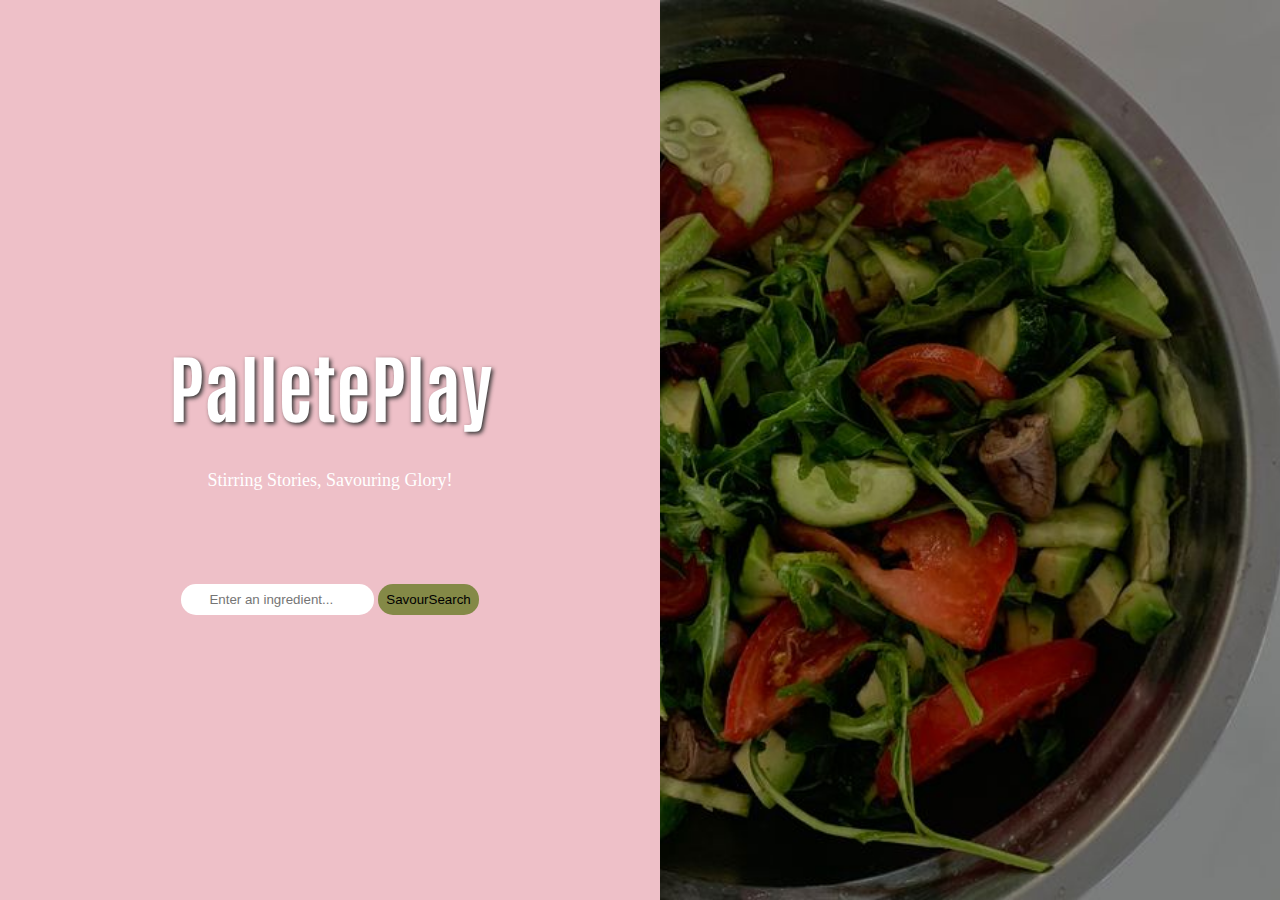
==== index.html @ 7c5d1a1e "Update index.html" ====
<!DOCTYPE html>
<html lang="en">
  <head>
    <meta charset="UTF-8" />
    <meta name="viewport" content="width=device-width, initial-scale=1.0" />
    <title>PalletePlay</title>
    <link rel="stylesheet" href="src/style.css" />
    <link rel="preconnect" href="https://fonts.googleapis.com" />
    <link rel="preconnect" href="https://fonts.gstatic.com" crossorigin />
    <link
      href="https://fonts.googleapis.com/css2?family=Antonio:wght@100;200;300;400;500;600;700&display=swap"
      rel="stylesheet"
    />
  </head>
  <body>
    <div class="left-side">
      <h1 class="name">PalletePlay</h1>
      <p class="slogan">Stirring Stories, Savouring Glory!</p>
      <form class="search-recipe" id="search-recipe">
        <div class="centerForm">
          <input
            type="search"
            placeholder="Enter an ingredient..."
            required
            id="enterDish"
            class="enterDish"
          />
          <input type="submit" value="SavourSearch" class="button" />
        </div>
      </form>
    </div>
    <div class="image">
      <img src="img/left image.jpg" alt="description-img" />
    </div>
  </body>
</html>
---- src/style.css ----
body {
  margin: 0;
  padding: 0;
  display: flex;
}
.left-side {
  flex: 1;
  padding: 20px;
  background-color: #f8f8f8;
}
.image {
  flex: 1;
  overflow: hidden;
  height: 100vh;
}

img {
  width: 100%;
  height: 100%;
  object-fit: cover;
}
.left-side {
  flex: 1;
  display: flex;
  flex-direction: column;
  justify-content: center;
  align-items: center;
  padding: 20px;
  background-color: #eec0c8;
}
.name {
  color: white;
  text-shadow: 2px 2px 4px #333;
  font-size: 75px;
  font-family: "Antonio", sans-serif;
  margin-bottom: 20px;
}
.button {
  background-color: #848947;
  padding: 8px;
  border-radius: 15px;
  border: none;
  font-weight: 530;
}
.enterDish {
  border: none;
  padding: 8px;
  border-radius: 15px;
  text-align: center;
}
.search-recipe {
  margin-top: 75px;
}
p {
  font-size: 18px;
  font-weight: lighter;
  color: white;
}
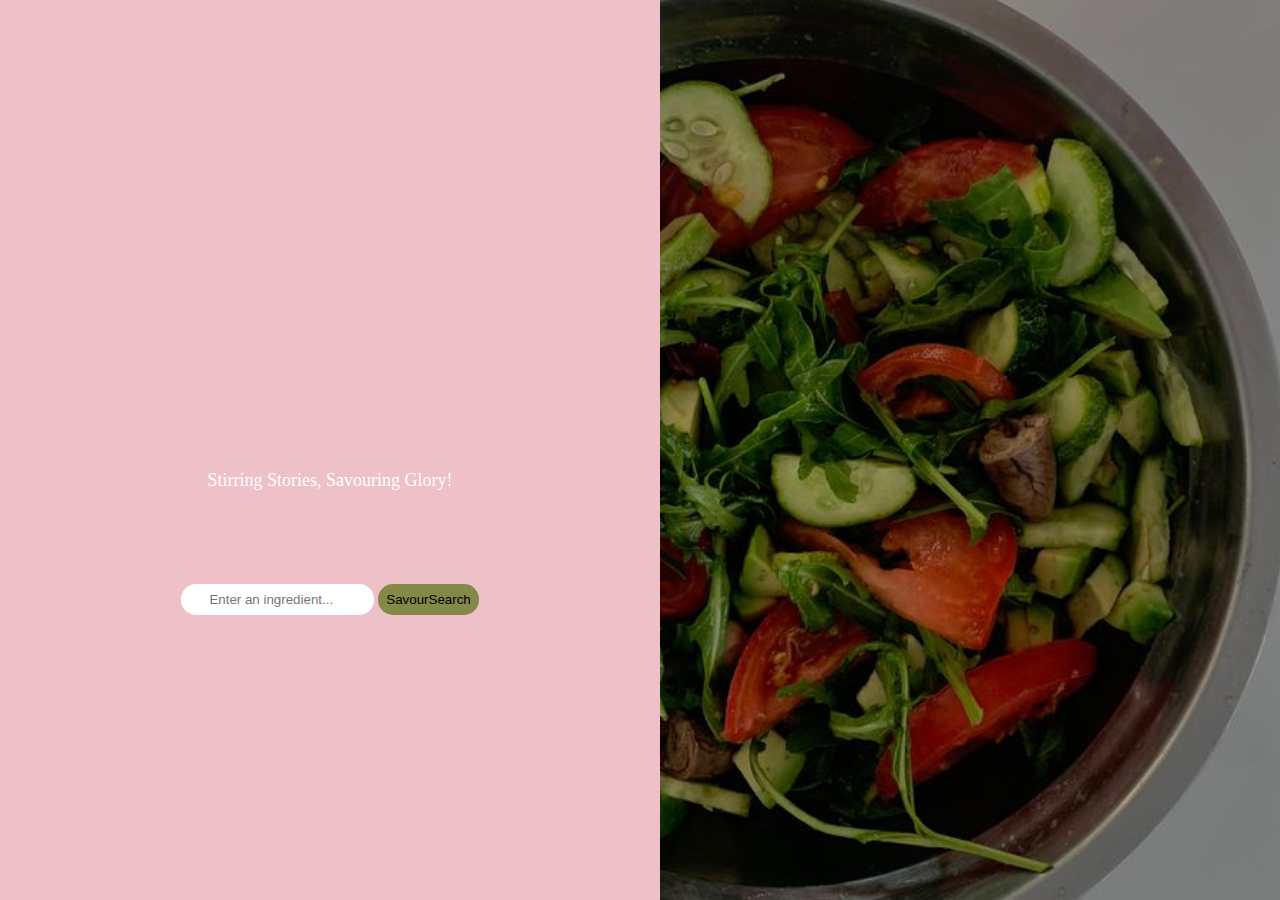
==== commit 87db01f9: "Updated the front page" ====
--- a/index.html
+++ b/index.html
@@ -11,6 +11,7 @@
       href="https://fonts.googleapis.com/css2?family=Antonio:wght@100;200;300;400;500;600;700&display=swap"
       rel="stylesheet"
     />
+    <script src="https://code.jquery.com/jquery-3.6.4.min.js"></script>
   </head>
   <body>
     <div class="left-side">
@@ -32,5 +33,6 @@
     <div class="image">
       <img src="img/left image.jpg" alt="description-img" />
     </div>
+    <script src="script.js"></script>
   </body>
 </html>
--- a/src/style.css
+++ b/src/style.css
@@ -56,3 +56,20 @@
   font-weight: lighter;
   color: white;
 }
+.name {
+  opacity: 0;
+  transform: translateY(-20px);
+
+  animation: fadeInUp 1s ease-out forwards;
+}
+
+@keyframes fadeInUp {
+  from {
+    opacity: 0;
+    transform: translateY(-20px);
+  }
+  to {
+    opacity: 1;
+    transform: translateY(0);
+  }
+}
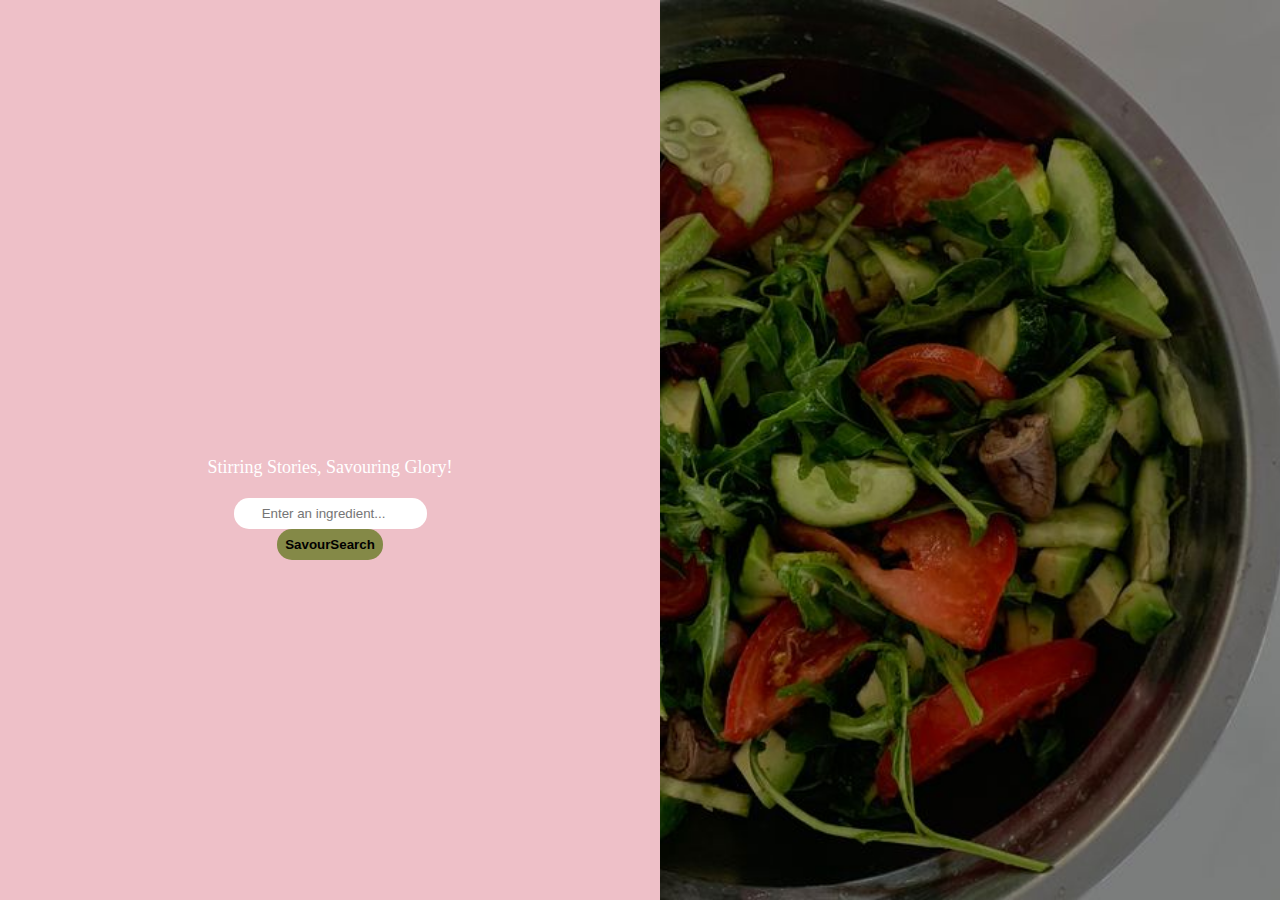
==== commit f8875e28: "Tried applying the javascript" ====
--- a/index.html
+++ b/index.html
@@ -11,13 +11,25 @@
       href="https://fonts.googleapis.com/css2?family=Antonio:wght@100;200;300;400;500;600;700&display=swap"
       rel="stylesheet"
     />
+    <link
+      rel="stylesheet"
+      href="https://cdnjs.cloudflare.com/ajax/libs/font-awesome/5.15.1/css/all.min.css"
+      integrity="sha512-+4zCK9k+qNFUR5X+cKL9EIR+ZOhtIloNl9GIKS57V1MyNsYpYcUrUeQc9vNfzsWfV28IaLL3i96P9sdNyeRssA=="
+      crossorigin="anonymous"
+    />
     <script src="https://code.jquery.com/jquery-3.6.4.min.js"></script>
   </head>
   <body>
     <div class="left-side">
       <h1 class="name">PalletePlay</h1>
       <p class="slogan">Stirring Stories, Savouring Glory!</p>
-      <form class="search-recipe" id="search-recipe">
+      <form
+        class="search-recipe"
+        required
+        id="search-input"
+        action="recipe.html"
+        method="GET"
+      >
         <div class="centerForm">
           <input
             type="search"
@@ -25,14 +37,20 @@
             required
             id="enterDish"
             class="enterDish"
+            name="searchInput"
           />
-          <input type="submit" value="SavourSearch" class="button" />
+          <input
+            type="submit"
+            value="SavourSearch"
+            class="button"
+            id="search-btn"
+          />
         </div>
       </form>
     </div>
     <div class="image">
       <img src="img/left image.jpg" alt="description-img" />
     </div>
-    <script src="script.js"></script>
+    <script defer src="script.js"></script>
   </body>
 </html>
--- a/src/style.css
+++ b/src/style.css
@@ -1,3 +1,12 @@
+* {
+  padding: 0;
+  margin: 0;
+  box-sizing: border-box;
+}
+:root {
+  --tenne-tawny: #f8f8f8S;
+  --tenne-tawny-dark: #eec0c8;
+}
 body {
   margin: 0;
   padding: 0;
@@ -34,35 +43,43 @@
   font-size: 75px;
   font-family: "Antonio", sans-serif;
   margin-bottom: 20px;
+  opacity: 0;
+  transform: translateY(-20px);
+
+  animation: fadeInUp 1s ease-out forwards;
 }
 .button {
   background-color: #848947;
   padding: 8px;
   border-radius: 15px;
   border: none;
-  font-weight: 530;
+  font-weight: 550;
 }
 .enterDish {
+  width: 100%;
+  box-sizing: border-box;
   border: none;
   padding: 8px;
   border-radius: 15px;
   text-align: center;
 }
 .search-recipe {
-  margin-top: 75px;
+  margin-top: 20px;
+  display: flex;
+  flex-direction: column;
+  align-items: center;
+}
+
+.centerForm {
+  display: flex;
+  flex-direction: column;
+  align-items: center;
 }
 p {
   font-size: 18px;
   font-weight: lighter;
   color: white;
 }
-.name {
-  opacity: 0;
-  transform: translateY(-20px);
-
-  animation: fadeInUp 1s ease-out forwards;
-}
-
 @keyframes fadeInUp {
   from {
     opacity: 0;
@@ -73,3 +90,222 @@
     transform: translateY(0);
   }
 }
+.meal-result {
+  margin-top: 4rem;
+}
+#meal {
+  margin: 2.4rem 0;
+}
+.meal-item {
+  border-radius: 1rem;
+  -webkit-border-radius: 1rem;
+  -moz-border-radius: 1rem;
+  -ms-border-radius: 1rem;
+  -o-border-radius: 1rem;
+  overflow: hidden;
+  box-shadow: 0 4px 21px -12px rgba(0, 0, 0, 0.79);
+  margin: 2rem 0;
+}
+.meal-img img {
+  width: 100%;
+  display: block;
+}
+.meal-name {
+  padding: 1.5rem 0.5rem;
+}
+.meal-name h3 {
+  font-size: 1.4rem;
+}
+.recipe-btn {
+  text-decoration: none;
+  color: #fff;
+  background: var(--tenne-tawny);
+  font-weight: 500;
+  font-size: 1.1rem;
+  padding: 0.75rem 0;
+  display: block;
+  width: 175px;
+  margin: 1rem auto;
+  border-radius: 2rem;
+  -webkit-border-radius: 2rem;
+  -moz-border-radius: 2rem;
+  -ms-border-radius: 2rem;
+  -o-border-radius: 2rem;
+  transition: all 0.4s linear;
+  -webkit-transition: all 0.4s linear;
+  -moz-transition: all 0.4s linear;
+  -ms-transition: all 0.4s linear;
+  -o-transition: all 0.4s linear;
+}
+.recipe-btn:hover {
+  background: var(--tenne-tawny-dark);
+}
+
+/* meal details */
+.meal-details {
+  position: fixed;
+  top: 50%;
+  left: 50%;
+  transform: translate(-50%, -50%);
+  -webkit-transform: translate(-50%, -50%);
+  -moz-transform: translate(-50%, -50%);
+  -ms-transform: translate(-50%, -50%);
+  -o-transform: translate(-50%, -50%);
+  color: #fff;
+  background: var(--tenne-tawny);
+  border-radius: 1rem;
+  -webkit-border-radius: 1rem;
+  -moz-border-radius: 1rem;
+  -ms-border-radius: 1rem;
+  -o-border-radius: 1rem;
+  width: 90%;
+  height: 90%;
+  overflow-y: scroll;
+  display: none;
+  padding: 2rem 0;
+}
+.meal-details::-webkit-scrollbar {
+  width: 10px;
+}
+.meal-details::-webkit-scrollbar-thumb {
+  background: #f0f0f0;
+  border-radius: 2rem;
+  -webkit-border-radius: 2rem;
+  -moz-border-radius: 2rem;
+  -ms-border-radius: 2rem;
+  -o-border-radius: 2rem;
+}
+
+/* js related */
+.showRecipe {
+  display: block;
+}
+
+.meal-details-content {
+  margin: 2rem;
+}
+.meal-details-content p:not(.recipe-category) {
+  padding: 1rem 0;
+}
+.recipe-close-btn {
+  position: absolute;
+  right: 2rem;
+  top: 2rem;
+  font-size: 1.8rem;
+  background: #fff;
+  border: none;
+  width: 35px;
+  height: 35px;
+  border-radius: 50%;
+  -webkit-border-radius: 50%;
+  -moz-border-radius: 50%;
+  -ms-border-radius: 50%;
+  -o-border-radius: 50%;
+  display: flex;
+  align-items: center;
+  justify-content: center;
+  opacity: 0.9;
+}
+.recipe-title {
+  letter-spacing: 1px;
+  padding-bottom: 1rem;
+}
+.recipe-category {
+  background: #fff;
+  font-weight: 600;
+  color: var(--tenne-tawny);
+  display: inline-block;
+  padding: 0.2rem 0.5rem;
+  border-radius: 0.3rem;
+  -webkit-border-radius: 0.3rem;
+  -moz-border-radius: 0.3rem;
+  -ms-border-radius: 0.3rem;
+  -o-border-radius: 0.3rem;
+}
+.recipe-category {
+  background: #fff;
+  font-weight: 600;
+  color: var(--tenne-tawny);
+  display: inline-block;
+  padding: 0.2rem 0.5rem;
+  border-radius: 0.3rem;
+  -webkit-border-radius: 0.3rem;
+  -moz-border-radius: 0.3rem;
+  -ms-border-radius: 0.3rem;
+  -o-border-radius: 0.3rem;
+}
+.recipe-instruct {
+  padding: 1rem 0;
+}
+.recipe-meal-img img {
+  width: 100px;
+  height: 100px;
+  border-radius: 50%;
+  -webkit-border-radius: 50%;
+  -moz-border-radius: 50%;
+  -ms-border-radius: 50%;
+  -o-border-radius: 50%;
+  margin: 0 auto;
+  display: block;
+}
+.recipe-link {
+  margin: 1.4rem 0;
+}
+.recipe-link a {
+  color: #fff;
+  font-size: 1.2rem;
+  font-weight: 700;
+  transition: all 0.4s linear;
+  -webkit-transition: all 0.4s linear;
+  -moz-transition: all 0.4s linear;
+  -ms-transition: all 0.4s linear;
+  -o-transition: all 0.4s linear;
+}
+.recipe-link a:hover {
+  opacity: 0.8;
+}
+
+/*  */
+.notFound {
+  grid-template-columns: 1fr !important;
+  color: var(--tenne-tawny);
+  font-size: 1.8rem;
+  font-weight: 600;
+  width: 100%;
+}
+
+@media only screen and (max-width: 768px) {
+  .left-side {
+    padding: 10px;
+  }
+
+  .name {
+    font-size: 50px;
+  }
+  #meal {
+    display: grid;
+    grid-template-columns: repeat(2, 1fr);
+    gap: 2rem;
+  }
+  .meal-item {
+    margin: 0;
+  }
+  .meal-details {
+    width: 700px;
+  }
+}
+
+@media only screen and (max-width: 480px) {
+  .left-side {
+    padding: 5px;
+  }
+
+  .name {
+    font-size: 40px;
+  }
+}
+@media screen and (min-width: 992px) {
+  #meal {
+    grid-template-columns: repeat(3, 1fr);
+  }
+}
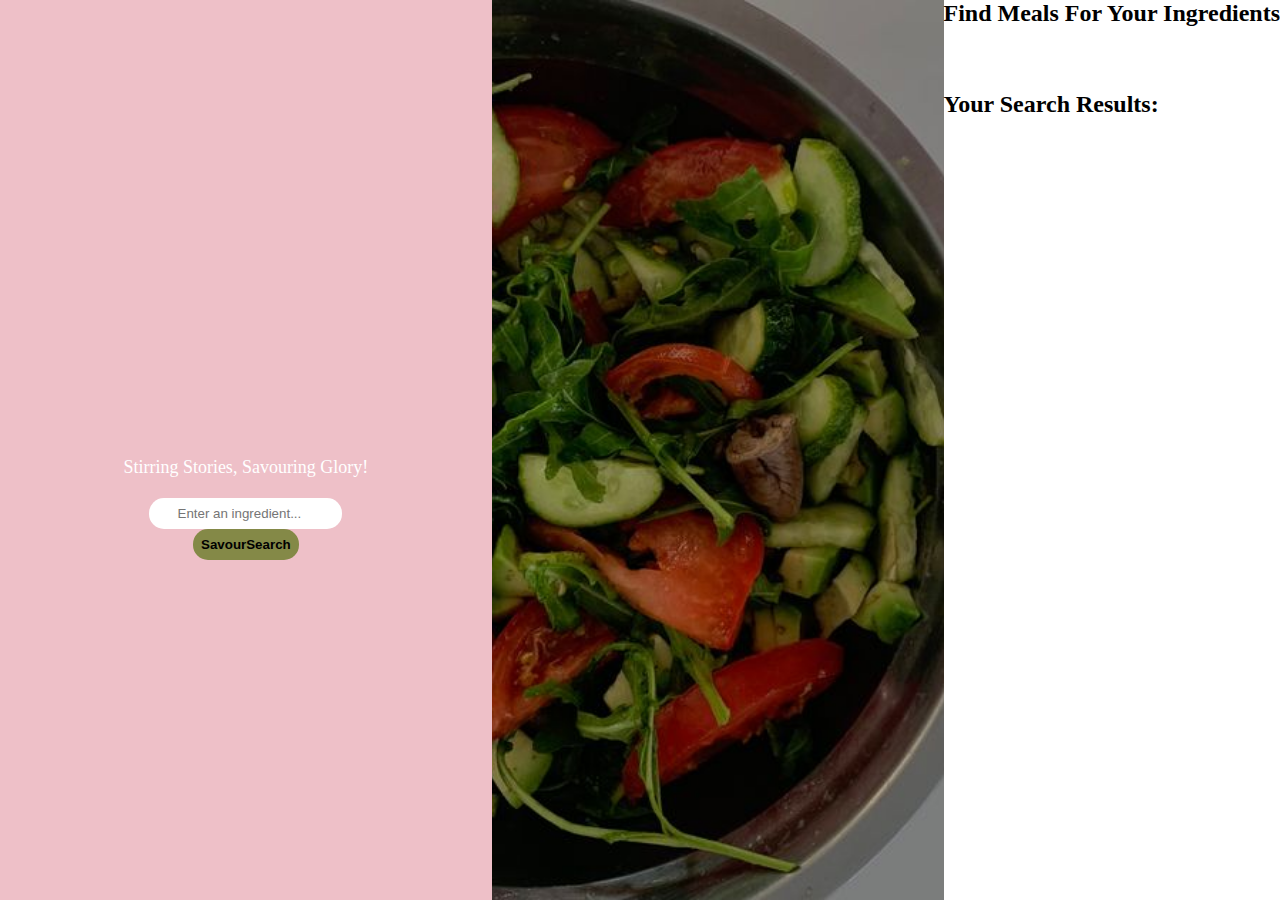
==== commit 384cc8f9: "update index.html" ====
--- a/index.html
+++ b/index.html
@@ -23,13 +23,7 @@
     <div class="left-side">
       <h1 class="name">PalletePlay</h1>
       <p class="slogan">Stirring Stories, Savouring Glory!</p>
-      <form
-        class="search-recipe"
-        required
-        id="search-input"
-        action="recipe.html"
-        method="GET"
-      >
+      <form class="search-recipe" required id="search-input">
         <div class="centerForm">
           <input
             type="search"
@@ -51,6 +45,25 @@
     <div class="image">
       <img src="img/left image.jpg" alt="description-img" />
     </div>
+    <div class="container">
+      <div class="meal-wrapper">
+        <h2 class="title">Find Meals For Your Ingredients</h2>
+        <div class="meal-result">
+          <h2 class="title">Your Search Results:</h2>
+          <div id="meal"></div>
+        </div>
+        <div class="meal-details">
+          <button
+            type="button"
+            class="btn recipe-close-btn"
+            id="recipe-close-btn"
+          >
+            <i class="fas fa-times"></i>
+          </button>
+          <div class="meal-details-content"></div>
+        </div>
+      </div>
+    </div>
     <script defer src="script.js"></script>
   </body>
 </html>
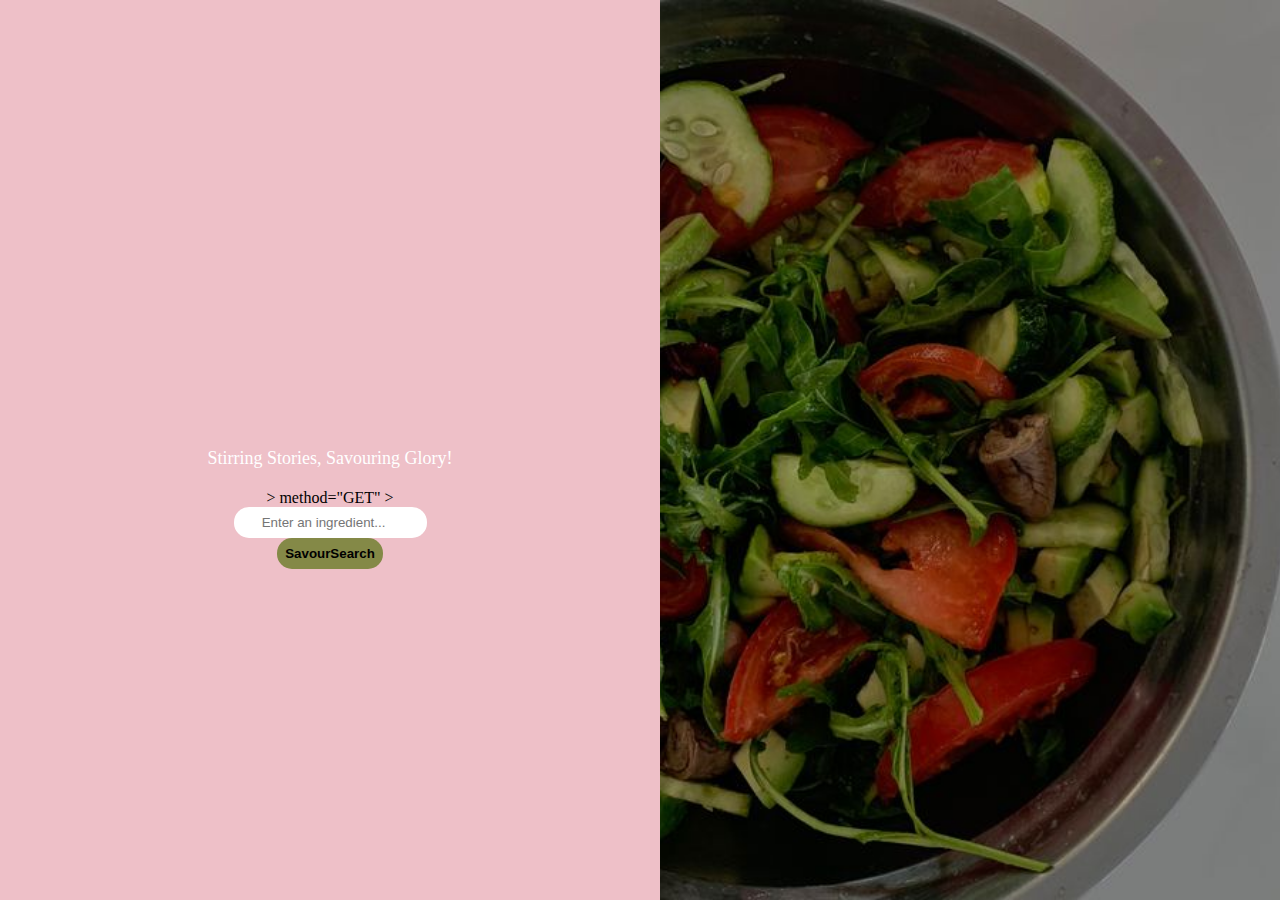
==== commit c764ad5d: "Made major changes" ====
--- a/index.html
+++ b/index.html
@@ -23,7 +23,22 @@
     <div class="left-side">
       <h1 class="name">PalletePlay</h1>
       <p class="slogan">Stirring Stories, Savouring Glory!</p>
-      <form class="search-recipe" required id="search-input">
+      <form
+        class="search-recipe"
+        required
+        id="search-input"
+        action="results.html"
+        <!--
+        Point
+        to
+        the
+        new
+        page
+        for
+        results
+        --
+      >
+        > method="GET" >
         <div class="centerForm">
           <input
             type="search"
@@ -45,25 +60,6 @@
     <div class="image">
       <img src="img/left image.jpg" alt="description-img" />
     </div>
-    <div class="container">
-      <div class="meal-wrapper">
-        <h2 class="title">Find Meals For Your Ingredients</h2>
-        <div class="meal-result">
-          <h2 class="title">Your Search Results:</h2>
-          <div id="meal"></div>
-        </div>
-        <div class="meal-details">
-          <button
-            type="button"
-            class="btn recipe-close-btn"
-            id="recipe-close-btn"
-          >
-            <i class="fas fa-times"></i>
-          </button>
-          <div class="meal-details-content"></div>
-        </div>
-      </div>
-    </div>
     <script defer src="script.js"></script>
   </body>
 </html>
--- a/src/style.css
+++ b/src/style.css
@@ -273,6 +273,20 @@
   font-weight: 600;
   width: 100%;
 }
+.meal-result {
+  flex-direction: column; /* Display search results in a column */
+}
+
+.meal-list {
+  display: flex;
+  flex-wrap: wrap;
+  justify-content: space-around;
+}
+
+.meal-item {
+  width: 200px; /* Adjust the width based on your preference */
+  margin-bottom: 20px;
+}
 
 @media only screen and (max-width: 768px) {
   .left-side {
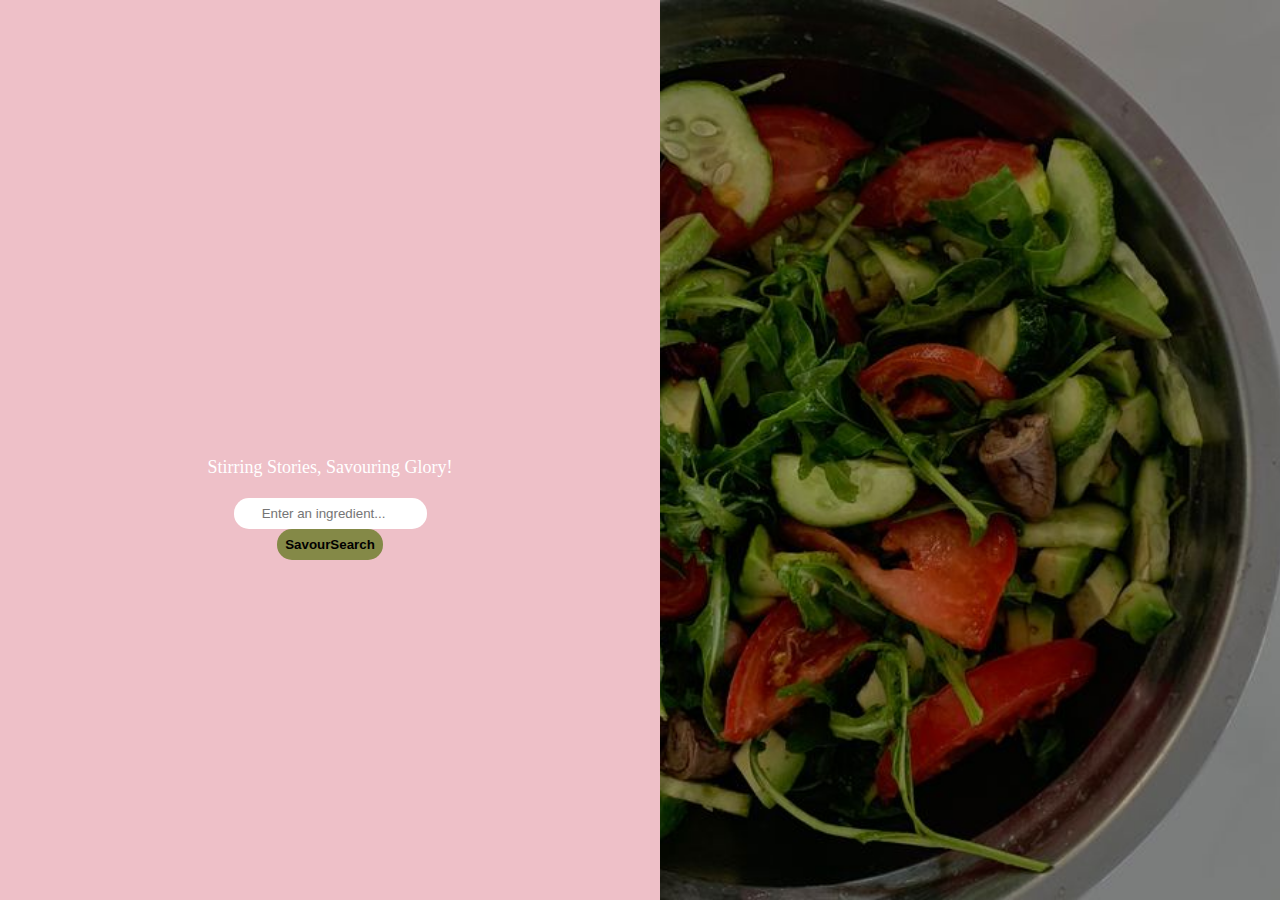
==== commit e9f7bc3e: "updated index.html" ====
--- a/index.html
+++ b/index.html
@@ -28,17 +28,8 @@
         required
         id="search-input"
         action="results.html"
-        <!--
-        Point
-        to
-        the
-        new
-        page
-        for
-        results
-        --
+        method="GET"
       >
-        > method="GET" >
         <div class="centerForm">
           <input
             type="search"
--- a/src/style.css
+++ b/src/style.css
@@ -273,20 +273,6 @@
   font-weight: 600;
   width: 100%;
 }
-.meal-result {
-  flex-direction: column; /* Display search results in a column */
-}
-
-.meal-list {
-  display: flex;
-  flex-wrap: wrap;
-  justify-content: space-around;
-}
-
-.meal-item {
-  width: 200px; /* Adjust the width based on your preference */
-  margin-bottom: 20px;
-}
 
 @media only screen and (max-width: 768px) {
   .left-side {
